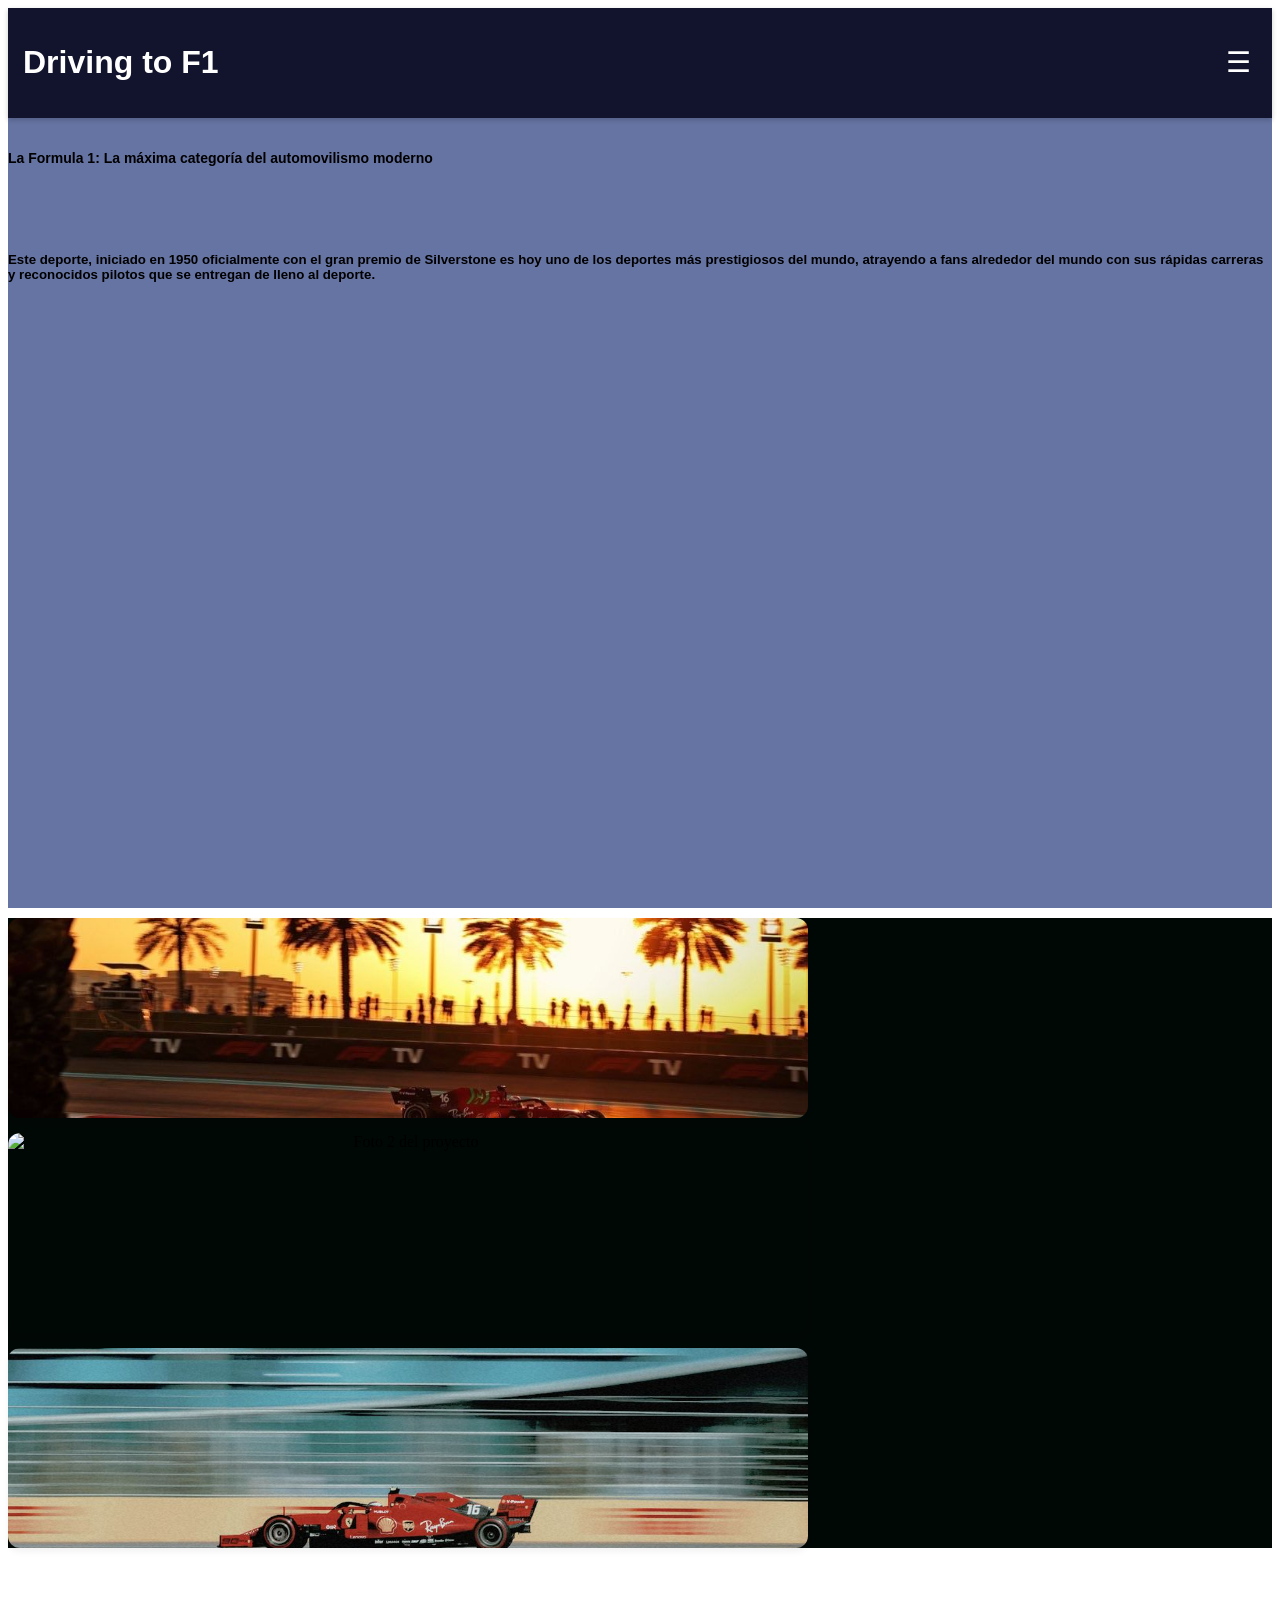
==== index.html @ 6e8f4830 "Update index.html" ====
<!DOCTYPE html>
<html lang="es">
<head>
    <meta charset="UTF-8">
    <meta name="viewport" content="width=device-width, initial-scale=1.0">
    <title>DtF1</title>
    <link rel="stylesheet" href="style.css">
    <link rel="manifest" href="manifest.json">
    <link rel="icon" type="image/jpeg" href="imagenes2/bl.jpg">
</head>
<body>

<div class="contenedor-app">
   <header class="mi-header">
  <div class="barra-superior">
    <h1>Driving to F1</h1>
    <!-- El botón del menú hamburguesa -->
    <button id="boton-menu" class="btn-menu">☰</button>
  </div>
  
  <!-- Los enlaces de navegación que inicialmente estarán ocultos -->
  <nav id="navegacion" class="menu-oculto">
    <a href="acción.html">✨ Interactivo</a>
    <a href="galeria_circuitos_f1_2026.html">🖼️ Los circuitos</a>
    <a href="parrilla_f1_2026.html">🌠​ Un poco más de la parrilla</a>
 </header>
 </nav>
      <p><h3><b>La Formula 1: La máxima categoría del automovilismo moderno</b></h3></p>
       <p><h5>Este deporte, iniciado en 1950 oficialmente con el gran premio de Silverstone es hoy uno de los deportes más prestigiosos del mundo, atrayendo a fans alrededor del mundo con sus rápidas carreras y reconocidos pilotos que se entregan de lleno al deporte.</h5></p>
</div>
<section class="seccion-media">
  <!-- Imagen Local -->
 <center>
     <div class="galeria-vertical">
    <img src="HEADER.jpg" alt="Foto 1 del proyecto" class="img-proyecto">
    <img src="HEADER2.png" alt="Foto 2 del proyecto" class="img-proyecto">
    <img src="HEADER3.jpg" alt="Foto 3 del proyecto" class="img-proyecto">
  </div>
 </center>

  
  <!-- Video de YouTube (Opcional) -->
     <center>
    <div class="video-contenedor">
 <iframe width="560" height="315" src="https://www.youtube.com/embed/nAX_7owrHkM?si=KauXk3KgBUK1tZrT" title="YouTube video player" frameborder="0" allow="accelerometer; autoplay; clipboard-write; encrypted-media; gyroscope; picture-in-picture; web-share" referrerpolicy="strict-origin-when-cross-origin" allowfullscreen></iframe>
   </center>
    </div>
</section>
<script src="script.js"></script>
</body>
</html>
---- style.css ----
/* Configuración de la pantalla del celular */
.contenedor-app {
    background-color: #6674A3;
    height: 100vh;
    font-family: 'Segoe UI', sans-serif;
    display: flex;
    flex-direction: column;
}

.mi-header {
    background-color: #12142D; /* Verde institucional */
    color: white;
    text-align: center;
    padding: 15px;
    box-shadow: 0 2px 5px rgba(0,0,0,0.2);
}

.contenido {
    padding: 20px;
    text-align: center;
    color: #12142D;
}

/* Sistema de rejilla para las tarjetas */
.grid-servicios {
    display: grid;
    grid-template-columns: 1fr 1fr; /* Dos columnas iguales */
    gap: 15px;
    margin-top: 20px;
    color:#12142D;
}

/* Diseño de cada tarjeta individual */
.card {
    background: white;
    padding: 20px;
    border-radius: 15px;
    box-shadow: 0 4px 6px rgba(0,0,0,0.1);
    cursor: pointer;
    transition: transform 0.2s, background 0.2s;
    color:#12142D;
}

/* Efecto al tocar la tarjeta (para que se sienta real) */
.card:active {
    transform: scale(0.8);
    background-color: #e8f5e9;
    filter: brightness(0.8);
}
.card:hover .icon {
  transform: scale(1.2) rotate(15deg); /* Se agranda un 20% y gira 15 grados */
  color: #4caf50;
}

.icon {
    font-size: 40px;
    display: block;
    margin-bottom: 10px;
}

h3 {
    font-size: 14px;
    color: #000000;
    margin: 0;
}
/* Caja que organiza las fotos una debajo de la otra */
.galeria-vertical {
  display: flex;
  flex-direction: column;
  gap: 15px; /* Separa las fotos de forma elegante */
  margin-top: 10px;
  background-color: #000806;
  animation: aparecerSuave 0.8s ease-out;
}

/* Controla que todas las fotos queden del mismo tamaño y estilizadas */
.img-proyecto {
  width: 800px;
  height: 200px; /* Altura fija para que jueguen a ser fotógrafos */
  object-fit: cover; /* Recorta la imagen mágicamente para que no se estire feo */
  border-radius: 12px;
  box-shadow: 0 4px 6px rgba(0,0,0,0.05);
}

.video-contenedor {
  position: relative;
  padding-bottom: 56.25%; 
  height: 0;
  margin-top: 20px;
}

.video-contenedor iframe {
  position: absolute; top: 0; left: 0; width: 100%; height: 100%;
  border-radius: 12px;
}
/* Alinea el título y el botón en la misma línea */
.barra-superior {
  display: flex;
  justify-content: space-between;
  align-items: center;
}

/* Estilo del botón hamburguesa */
.btn-menu {
  background: none;
  border: none;
  color: white;
  font-size: 28px;
  cursor: pointer;
}

/* Estructura del menú de enlaces */
#navegacion {
  display: flex;
  flex-direction: column;
  background-color: #312f5c; /* Un verde más oscuro para el menú */
  transition: all 0.3s ease; /* Hace que la aparición sea suave */
}

/* CLASE MÁGICA: Oculta el menú por defecto */
.menu-oculto {
  display: none !important;
}

/* Estilo de cada enlace dentro del menú */
#navegacion a {
  color: white;
  padding: 15px;
  text-decoration: none;
  border-top: 1px solid #4f4d7a;
  font-size: 16px;
  transition: 0.3s; /* Para el efecto suave del hover */
}

/* 🔥 EFECTO HOVER: Animación al pasar el mouse o tocar */
#navegacion a:hover {
  background-color: #8e8cbf; 
  padding-left: 35px; /* Efecto dinámico: el texto se mueve a la derecha */
}

/* Estilos para que las cajas de texto parezcan de una app profesional */
form {
  display: flex;
  flex-direction: column;
  text-align: left;
  gap: 10px;
}

label {
  font-weight: bold;
  color: #2e7d32;
  margin-top: 10px;
}

input, textarea {
  width: 100%;
  padding: 12px;
  border: 2px solid #ccc;
  border-radius: 8px;
  font-size: 16px;
  font-family: sans-serif;
  box-sizing: border-box; /* Evita que se salgan de la pantalla */
}

/* Cambia el color del borde cuando el estudiante hace clic para escribir */
input:focus, textarea:focus {
  border-color: #4caf50;
  outline: none;
}

textarea {
  height: 100px;
  resize: none; /* Bloquea el tamaño para que no deforme la app */
}

/* 🎭 CREACIÓN DE UNA ANIMACIÓN PERSONALIZADA */
@keyframes aparecerSuave {
  from {
    opacity: 0; /* Empieza invisible */
    transform: translateY(20px); /* Empieza 20 píxeles más abajo */
  }
  to {
    opacity: 1; /* Termina totalmente visible */
    transform: translateY(0); /* Termina en su posición original */
  }
}
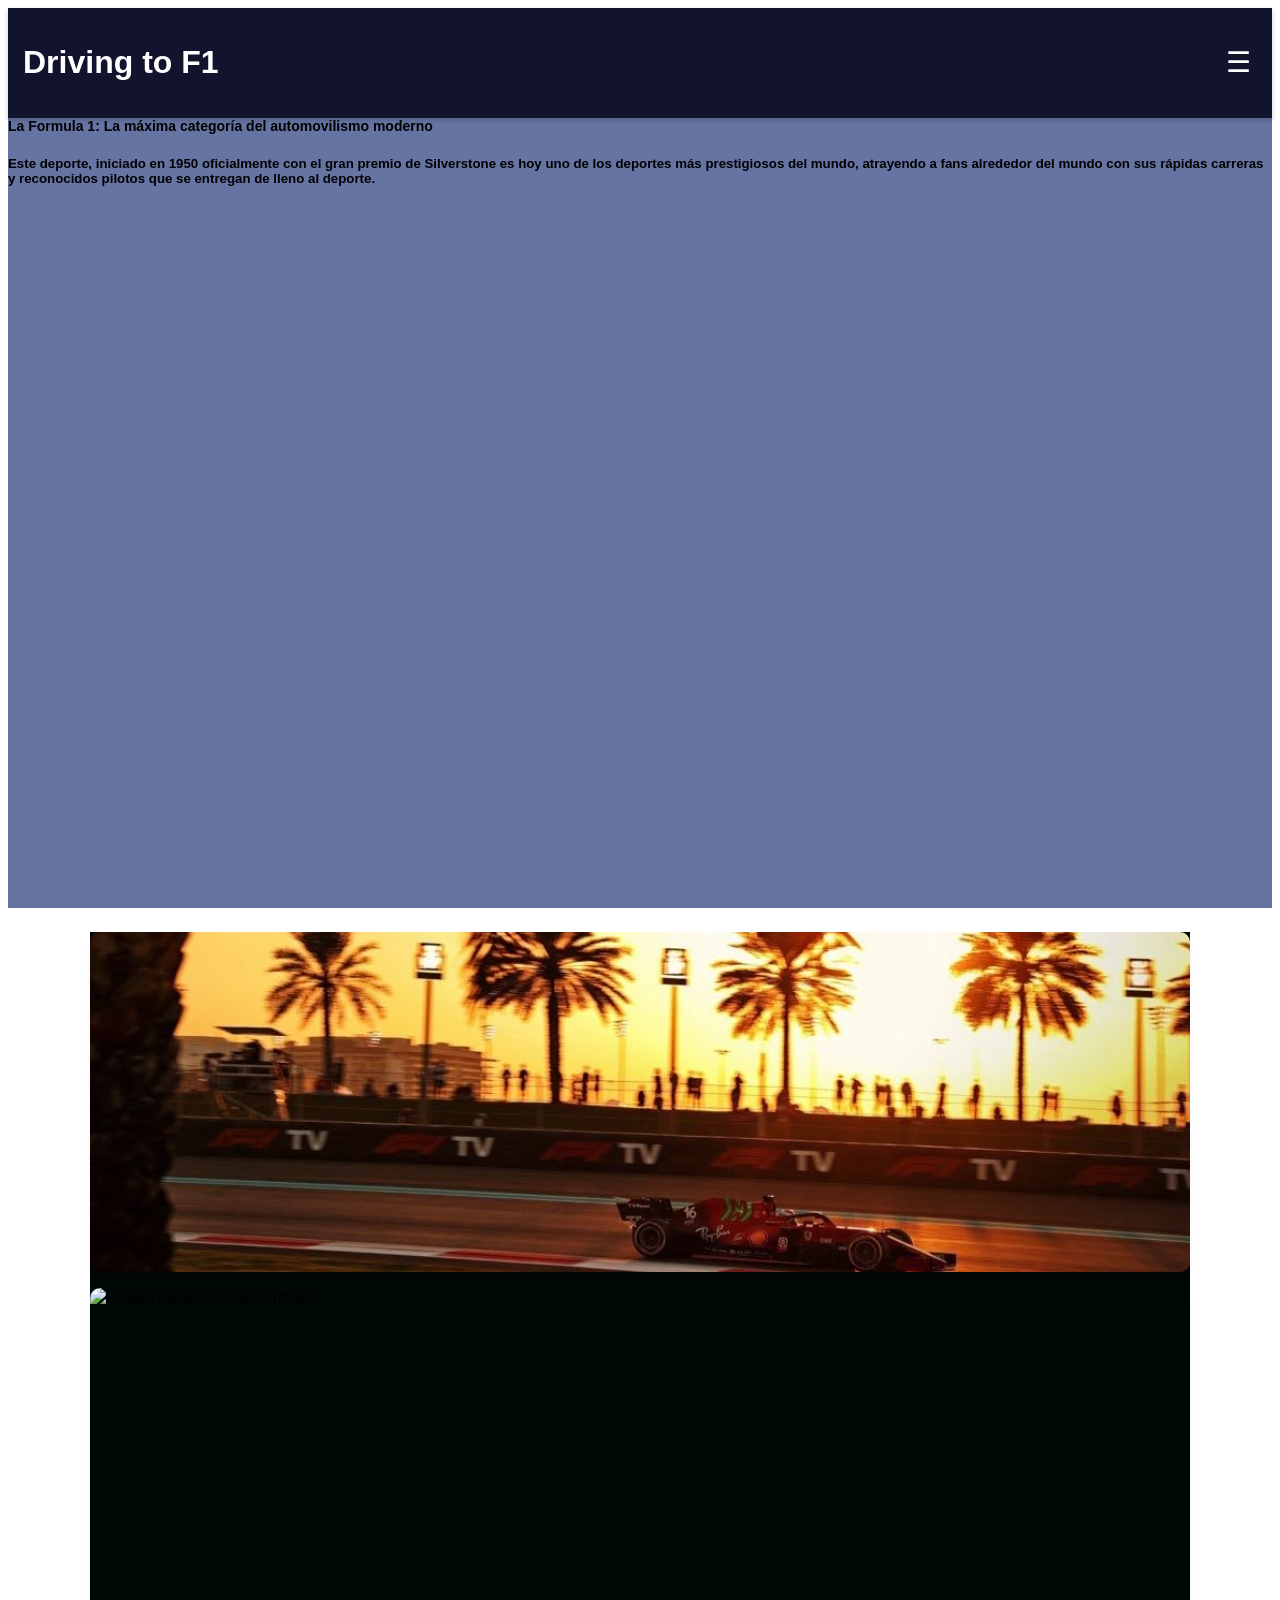
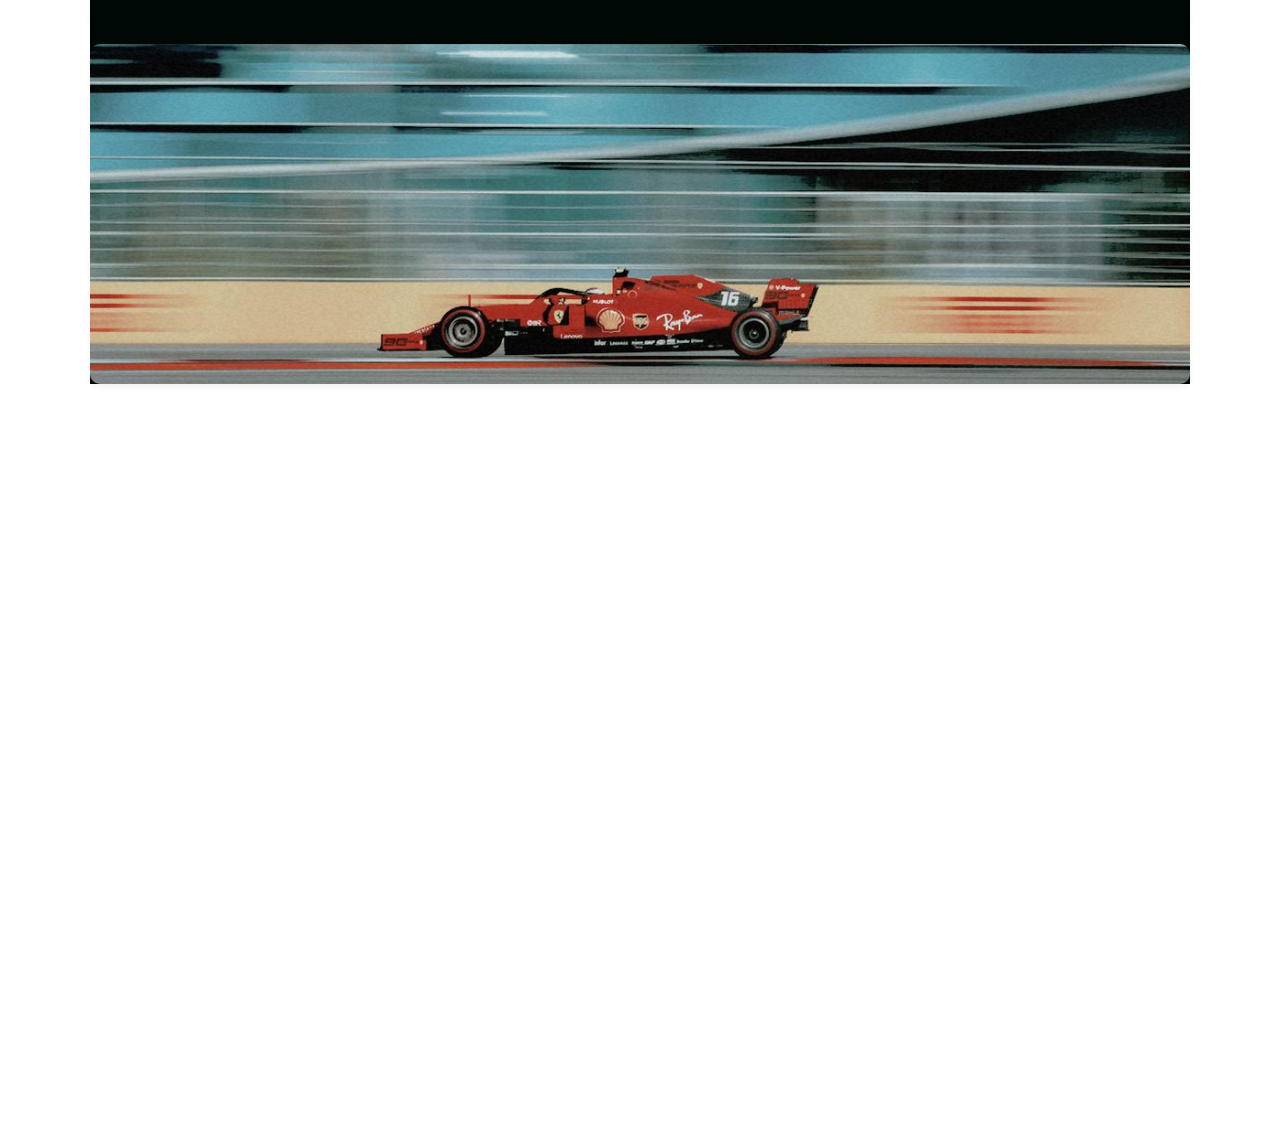
==== commit cc53e7fe: "Add files via upload" ====
--- a/index.html
+++ b/index.html
@@ -1,51 +1,103 @@
-<!DOCTYPE html>
-<html lang="es">
-<head>
-    <meta charset="UTF-8">
-    <meta name="viewport" content="width=device-width, initial-scale=1.0">
-    <title>DtF1</title>
-    <link rel="stylesheet" href="style.css">
-    <link rel="manifest" href="manifest.json">
-    <link rel="icon" type="image/jpeg" href="imagenes2/bl.jpg">
-</head>
-<body>
-
-<div class="contenedor-app">
-   <header class="mi-header">
-  <div class="barra-superior">
-    <h1>Driving to F1</h1>
-    <!-- El botón del menú hamburguesa -->
-    <button id="boton-menu" class="btn-menu">☰</button>
-  </div>
-  
-  <!-- Los enlaces de navegación que inicialmente estarán ocultos -->
-  <nav id="navegacion" class="menu-oculto">
-    <a href="acción.html">✨ Interactivo</a>
-    <a href="galeria_circuitos_f1_2026.html">🖼️ Los circuitos</a>
-    <a href="parrilla_f1_2026.html">🌠​ Un poco más de la parrilla</a>
- </header>
- </nav>
-      <p><h3><b>La Formula 1: La máxima categoría del automovilismo moderno</b></h3></p>
-       <p><h5>Este deporte, iniciado en 1950 oficialmente con el gran premio de Silverstone es hoy uno de los deportes más prestigiosos del mundo, atrayendo a fans alrededor del mundo con sus rápidas carreras y reconocidos pilotos que se entregan de lleno al deporte.</h5></p>
-</div>
-<section class="seccion-media">
-  <!-- Imagen Local -->
- <center>
-     <div class="galeria-vertical">
-    <img src="HEADER.jpg" alt="Foto 1 del proyecto" class="img-proyecto">
-    <img src="HEADER2.png" alt="Foto 2 del proyecto" class="img-proyecto">
-    <img src="HEADER3.jpg" alt="Foto 3 del proyecto" class="img-proyecto">
-  </div>
- </center>
-
-  
-  <!-- Video de YouTube (Opcional) -->
-     <center>
-    <div class="video-contenedor">
- <iframe width="560" height="315" src="https://www.youtube.com/embed/nAX_7owrHkM?si=KauXk3KgBUK1tZrT" title="YouTube video player" frameborder="0" allow="accelerometer; autoplay; clipboard-write; encrypted-media; gyroscope; picture-in-picture; web-share" referrerpolicy="strict-origin-when-cross-origin" allowfullscreen></iframe>
-   </center>
-    </div>
-</section>
-<script src="script.js"></script>
-</body>
-</html>
+<!DOCTYPE html>
+<html lang="es">
+<head>
+    <meta charset="UTF-8">
+    <meta name="viewport" content="width=device-width, initial-scale=1.0">
+    <title>DtF1</title>
+    <link rel="stylesheet" href="style.css">
+    <link rel="manifest" href="manifest.json">
+    <link rel="icon" type="image/jpeg" href="imagenes2/bl.jpg">
+    <style>
+        /* Imágenes panorámicas tipo banner, adaptables a móvil y escritorio */
+        .galeria-vertical {
+            display: flex;
+            flex-direction: column;
+            align-items: center;
+            gap: 1rem;
+            width: min(100% - 2rem, 1100px);
+            margin: 1.5rem auto;
+        }
+
+        .img-proyecto {
+            display: block;
+            width: 100%;
+            height: clamp(150px, 28vw, 340px);
+            object-fit: cover;
+            object-position: center;
+            border-radius: 10px;
+        }
+
+        /* Video más compacto y adaptable */
+        .video-contenedor {
+            width: min(100% - 2rem, 720px);
+            aspect-ratio: 16 / 9;
+            margin: 1.5rem auto;
+        }
+
+        .video-contenedor iframe {
+            display: block;
+            width: 100%;
+            height: 100%;
+            border: 0;
+            border-radius: 10px;
+        }
+
+        @media (max-width: 600px) {
+            .galeria-vertical {
+                width: calc(100% - 1.25rem);
+                gap: 0.75rem;
+            }
+
+            .img-proyecto {
+                height: 180px;
+                border-radius: 7px;
+            }
+
+            .video-contenedor {
+                width: calc(100% - 1.25rem);
+                max-width: 480px;
+            }
+        }
+    </style>
+</head>
+<body>
+<div class="contenedor-app">
+    <header class="mi-header">
+        <div class="barra-superior">
+            <h1>Driving to F1</h1>
+            <button id="boton-menu" class="btn-menu" aria-label="Abrir menú">☰</button>
+        </div>
+        <nav id="navegacion" class="menu-oculto">
+            <a href="acción.html">✨ Interactivo</a>
+            <a href="galeria_circuitos_f1_2026.html">🖼️ Los circuitos</a>
+            <a href="parrilla_f1_2026.html">🌠 Un poco más de la parrilla</a>
+        </nav>
+    </header>
+
+    <div class="intro">
+        <h3><b>La Formula 1: La máxima categoría del automovilismo moderno</b></h3>
+        <h5>Este deporte, iniciado en 1950 oficialmente con el gran premio de Silverstone es hoy uno de los deportes más prestigiosos del mundo, atrayendo a fans alrededor del mundo con sus rápidas carreras y reconocidos pilotos que se entregan de lleno al deporte.</h5>
+    </div>
+</div>
+
+<section class="seccion-media">
+    <div class="galeria-vertical">
+        <img src="HEADER.jpg" alt="Imagen panorámica de Fórmula 1" class="img-proyecto">
+        <img src="HEADER2.png" alt="Imagen panorámica de Fórmula 1" class="img-proyecto">
+        <img src="HEADER3.jpg" alt="Imagen panorámica de Fórmula 1" class="img-proyecto">
+    </div>
+
+    <div class="video-contenedor">
+        <iframe
+            src="https://www.youtube.com/embed/nAX_7owrHkM?si=KauXk3KgBUK1tZrT"
+            title="Video de Fórmula 1"
+            loading="lazy"
+            allow="accelerometer; autoplay; clipboard-write; encrypted-media; gyroscope; picture-in-picture; web-share"
+            referrerpolicy="strict-origin-when-cross-origin"
+            allowfullscreen>
+        </iframe>
+    </div>
+</section>
+<script src="script.js"></script>
+</body>
+</html>
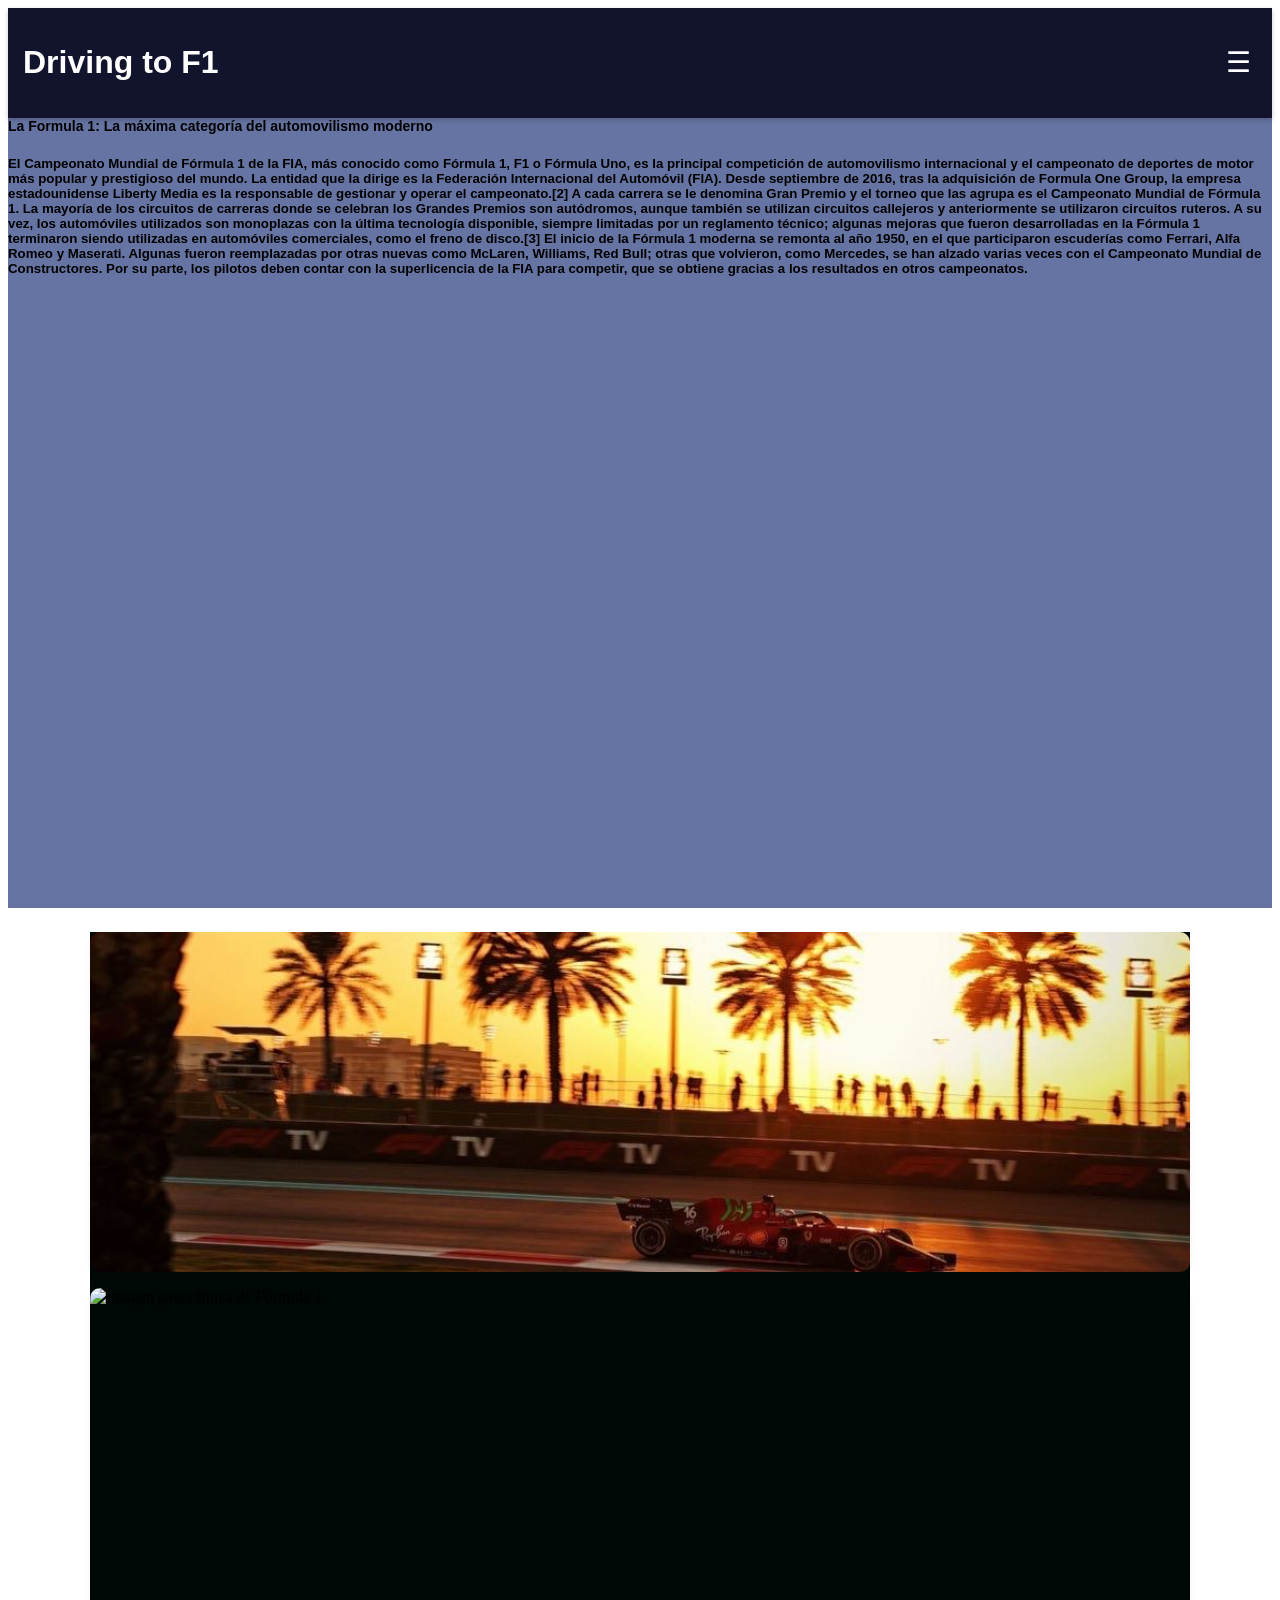
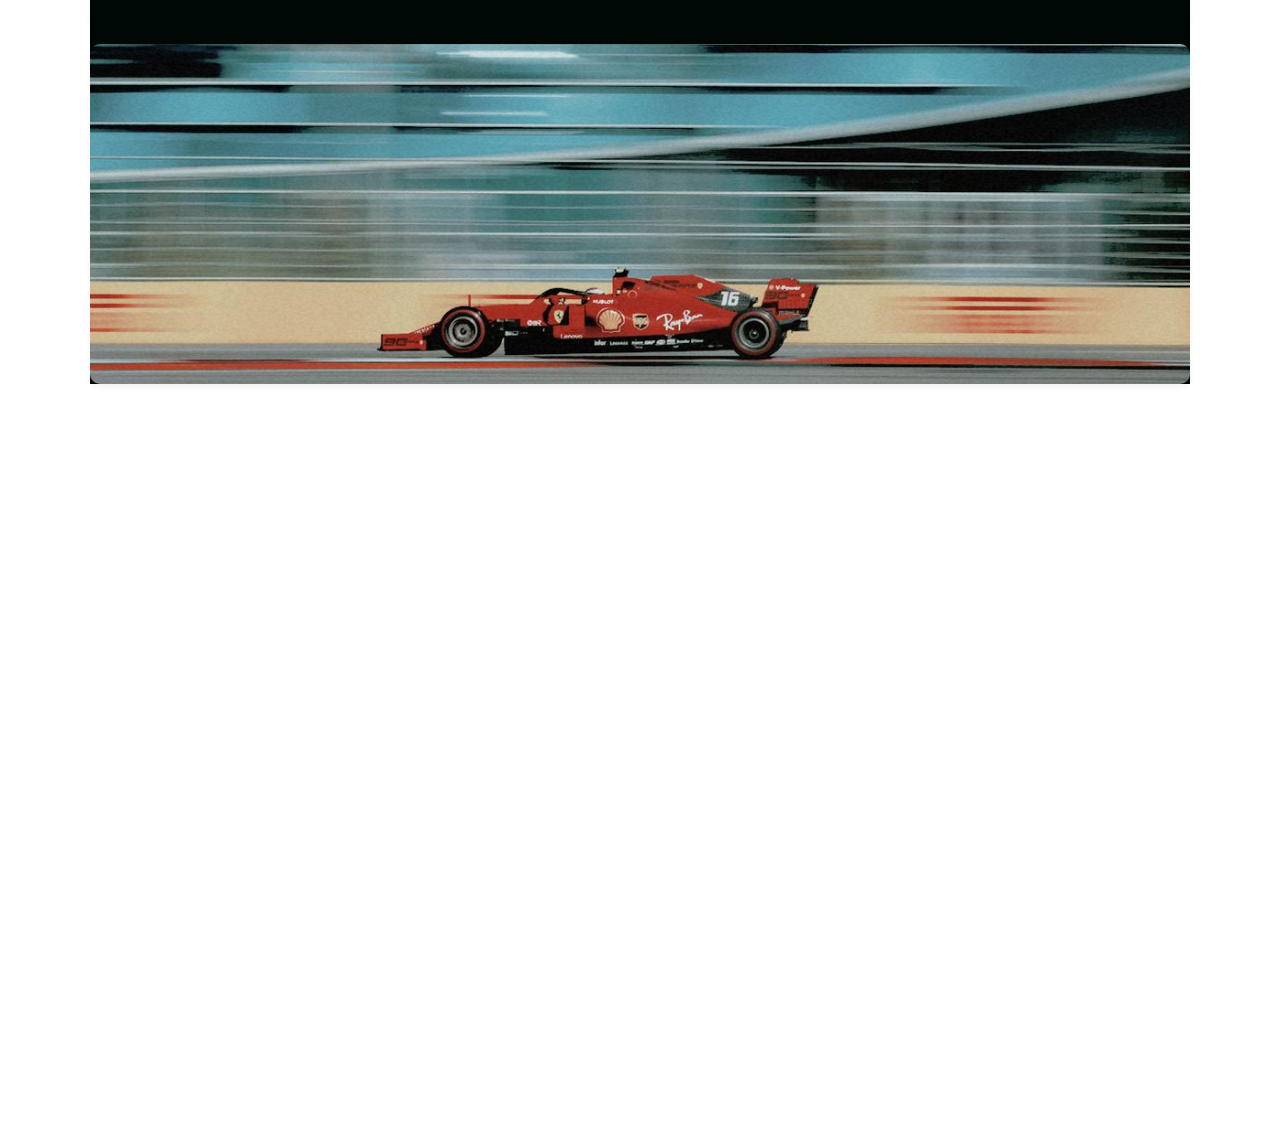
==== commit 66dee103: "Update index.html" ====
--- a/index.html
+++ b/index.html
@@ -76,7 +76,11 @@
 
     <div class="intro">
         <h3><b>La Formula 1: La máxima categoría del automovilismo moderno</b></h3>
-        <h5>Este deporte, iniciado en 1950 oficialmente con el gran premio de Silverstone es hoy uno de los deportes más prestigiosos del mundo, atrayendo a fans alrededor del mundo con sus rápidas carreras y reconocidos pilotos que se entregan de lleno al deporte.</h5>
+        <h5>El Campeonato Mundial de Fórmula 1 de la FIA, más conocido como Fórmula 1, F1 o Fórmula Uno, es la principal competición de automovilismo internacional y el campeonato de deportes de motor más popular y prestigioso del mundo. La entidad que la dirige es la Federación Internacional del Automóvil (FIA). Desde septiembre de 2016, tras la adquisición de Formula One Group, la empresa estadounidense Liberty Media es la responsable de gestionar y operar el campeonato.[2]
+
+A cada carrera se le denomina Gran Premio y el torneo que las agrupa es el Campeonato Mundial de Fórmula 1. La mayoría de los circuitos de carreras donde se celebran los Grandes Premios son autódromos, aunque también se utilizan circuitos callejeros y anteriormente se utilizaron circuitos ruteros. A su vez, los automóviles utilizados son monoplazas con la última tecnología disponible, siempre limitadas por un reglamento técnico; algunas mejoras que fueron desarrolladas en la Fórmula 1 terminaron siendo utilizadas en automóviles comerciales, como el freno de disco.[3]
+
+El inicio de la Fórmula 1 moderna se remonta al año 1950, en el que participaron escuderías como Ferrari, Alfa Romeo y Maserati. Algunas fueron reemplazadas por otras nuevas como McLaren, Williams, Red Bull; otras que volvieron, como Mercedes, se han alzado varias veces con el Campeonato Mundial de Constructores. Por su parte, los pilotos deben contar con la superlicencia de la FIA para competir, que se obtiene gracias a los resultados en otros campeonatos.</h5>
     </div>
 </div>
 
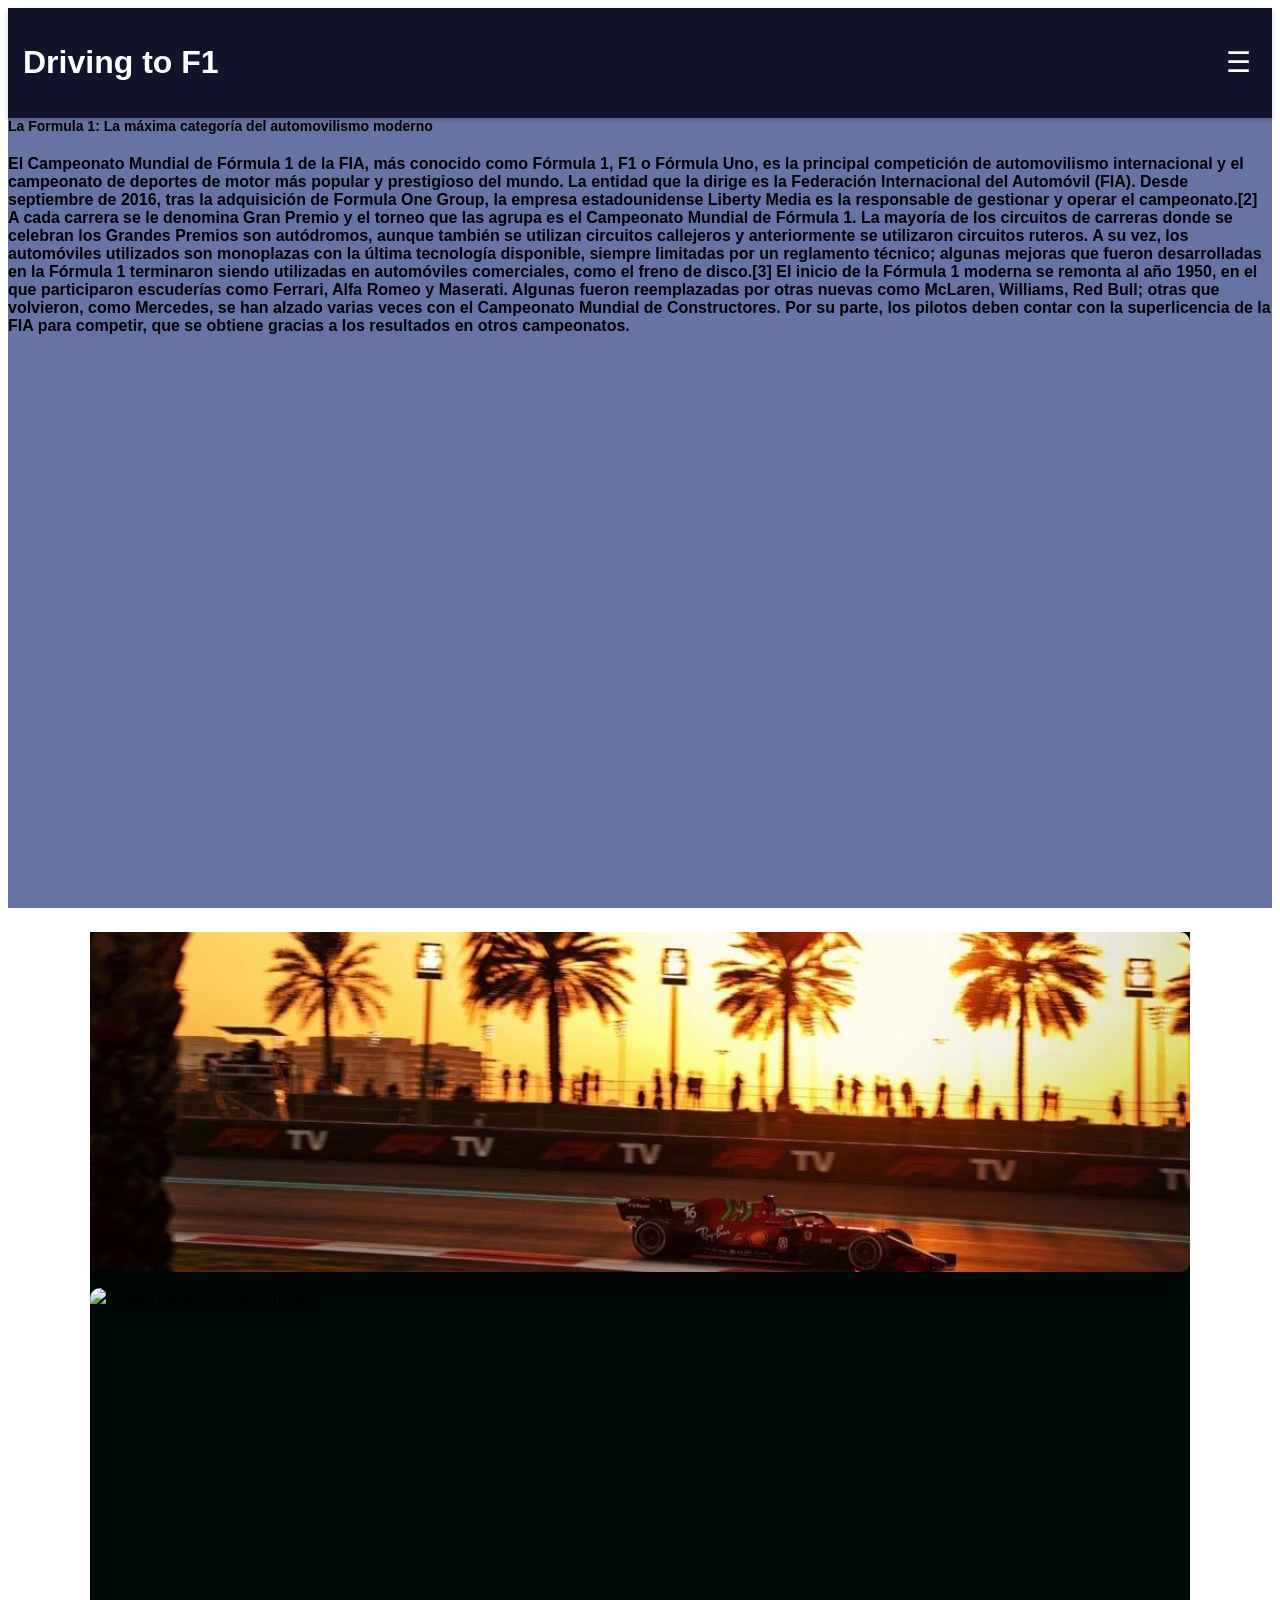
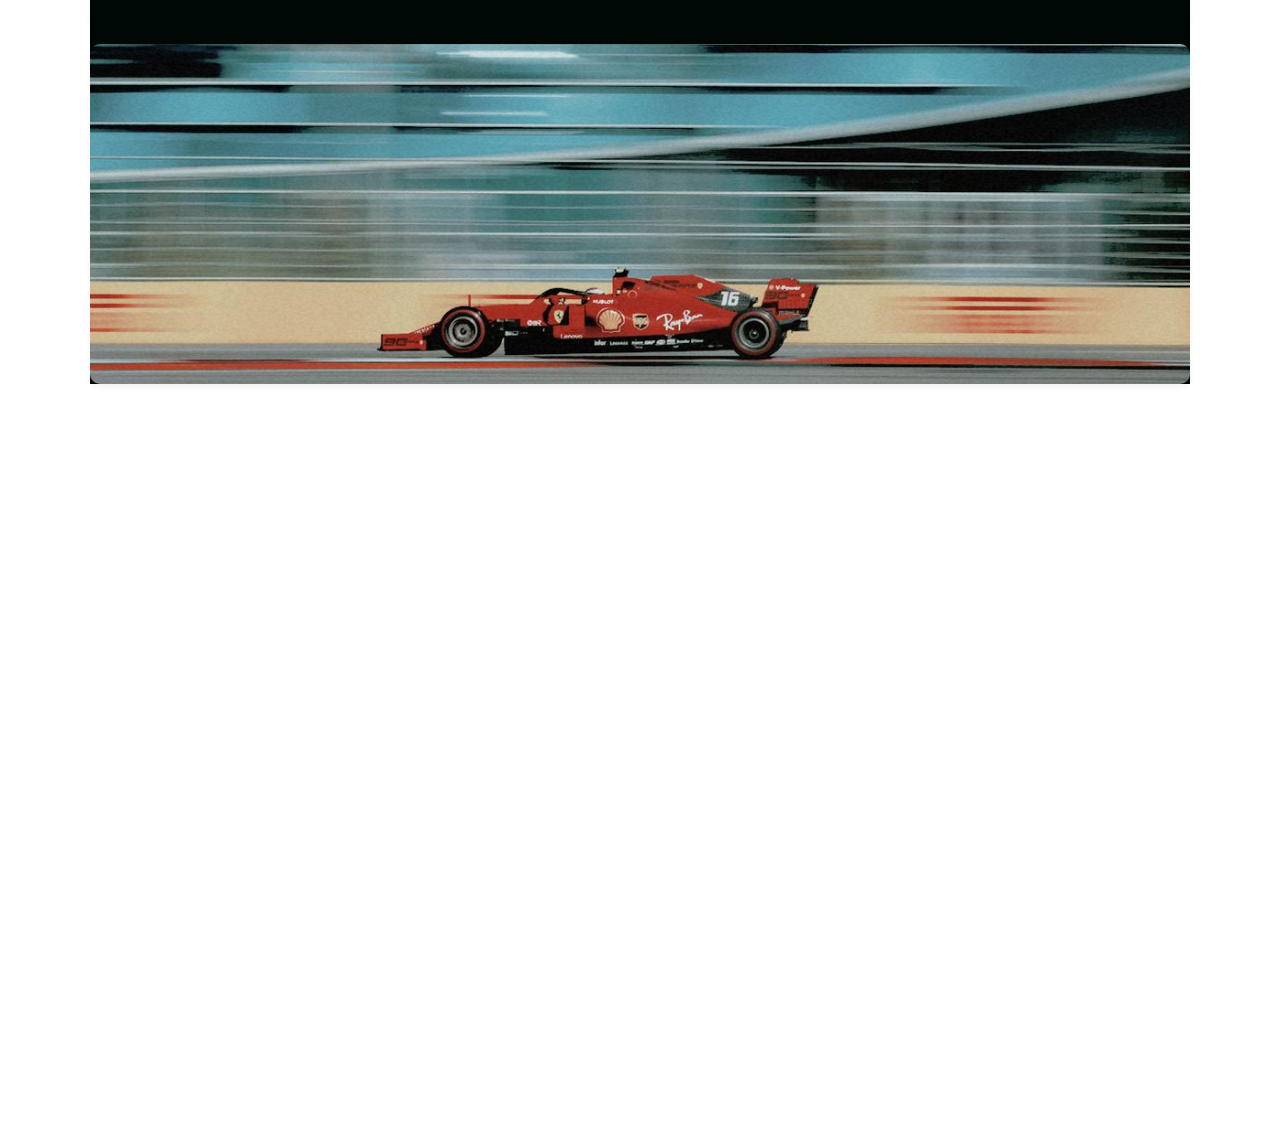
==== commit 52620721: "Update index.html" ====
--- a/index.html
+++ b/index.html
@@ -68,7 +68,7 @@
             <button id="boton-menu" class="btn-menu" aria-label="Abrir menú">☰</button>
         </div>
         <nav id="navegacion" class="menu-oculto">
-            <a href="acción.html">✨ Interactivo</a>
+            <a href="driving_to_f1_interactiva_actualizada.html">✨ Interactivo</a>
             <a href="galeria_circuitos_f1_2026.html">🖼️ Los circuitos</a>
             <a href="parrilla_f1_2026.html">🌠 Un poco más de la parrilla</a>
         </nav>
@@ -76,11 +76,11 @@
 
     <div class="intro">
         <h3><b>La Formula 1: La máxima categoría del automovilismo moderno</b></h3>
-        <h5>El Campeonato Mundial de Fórmula 1 de la FIA, más conocido como Fórmula 1, F1 o Fórmula Uno, es la principal competición de automovilismo internacional y el campeonato de deportes de motor más popular y prestigioso del mundo. La entidad que la dirige es la Federación Internacional del Automóvil (FIA). Desde septiembre de 2016, tras la adquisición de Formula One Group, la empresa estadounidense Liberty Media es la responsable de gestionar y operar el campeonato.[2]
+        <h4>El Campeonato Mundial de Fórmula 1 de la FIA, más conocido como Fórmula 1, F1 o Fórmula Uno, es la principal competición de automovilismo internacional y el campeonato de deportes de motor más popular y prestigioso del mundo. La entidad que la dirige es la Federación Internacional del Automóvil (FIA). Desde septiembre de 2016, tras la adquisición de Formula One Group, la empresa estadounidense Liberty Media es la responsable de gestionar y operar el campeonato.[2]
 
 A cada carrera se le denomina Gran Premio y el torneo que las agrupa es el Campeonato Mundial de Fórmula 1. La mayoría de los circuitos de carreras donde se celebran los Grandes Premios son autódromos, aunque también se utilizan circuitos callejeros y anteriormente se utilizaron circuitos ruteros. A su vez, los automóviles utilizados son monoplazas con la última tecnología disponible, siempre limitadas por un reglamento técnico; algunas mejoras que fueron desarrolladas en la Fórmula 1 terminaron siendo utilizadas en automóviles comerciales, como el freno de disco.[3]
 
-El inicio de la Fórmula 1 moderna se remonta al año 1950, en el que participaron escuderías como Ferrari, Alfa Romeo y Maserati. Algunas fueron reemplazadas por otras nuevas como McLaren, Williams, Red Bull; otras que volvieron, como Mercedes, se han alzado varias veces con el Campeonato Mundial de Constructores. Por su parte, los pilotos deben contar con la superlicencia de la FIA para competir, que se obtiene gracias a los resultados en otros campeonatos.</h5>
+El inicio de la Fórmula 1 moderna se remonta al año 1950, en el que participaron escuderías como Ferrari, Alfa Romeo y Maserati. Algunas fueron reemplazadas por otras nuevas como McLaren, Williams, Red Bull; otras que volvieron, como Mercedes, se han alzado varias veces con el Campeonato Mundial de Constructores. Por su parte, los pilotos deben contar con la superlicencia de la FIA para competir, que se obtiene gracias a los resultados en otros campeonatos.</h4>
     </div>
 </div>
 
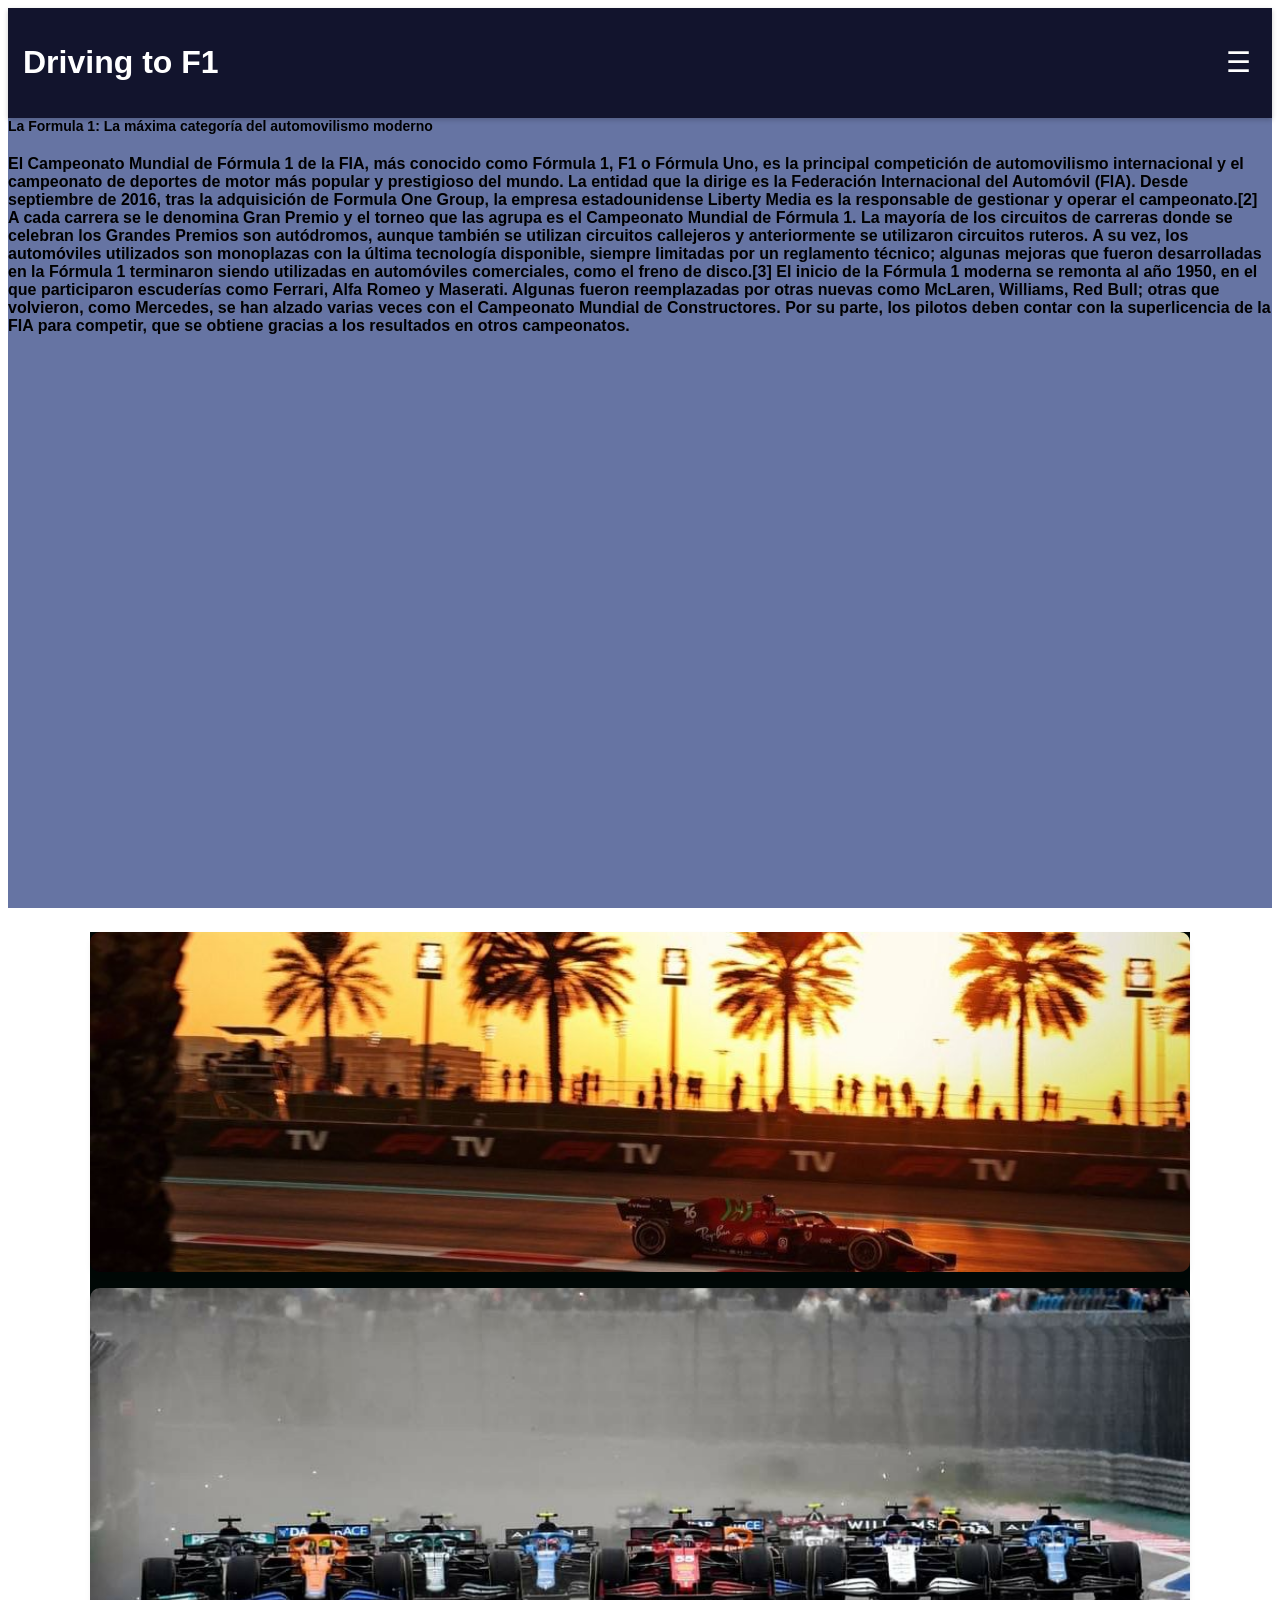
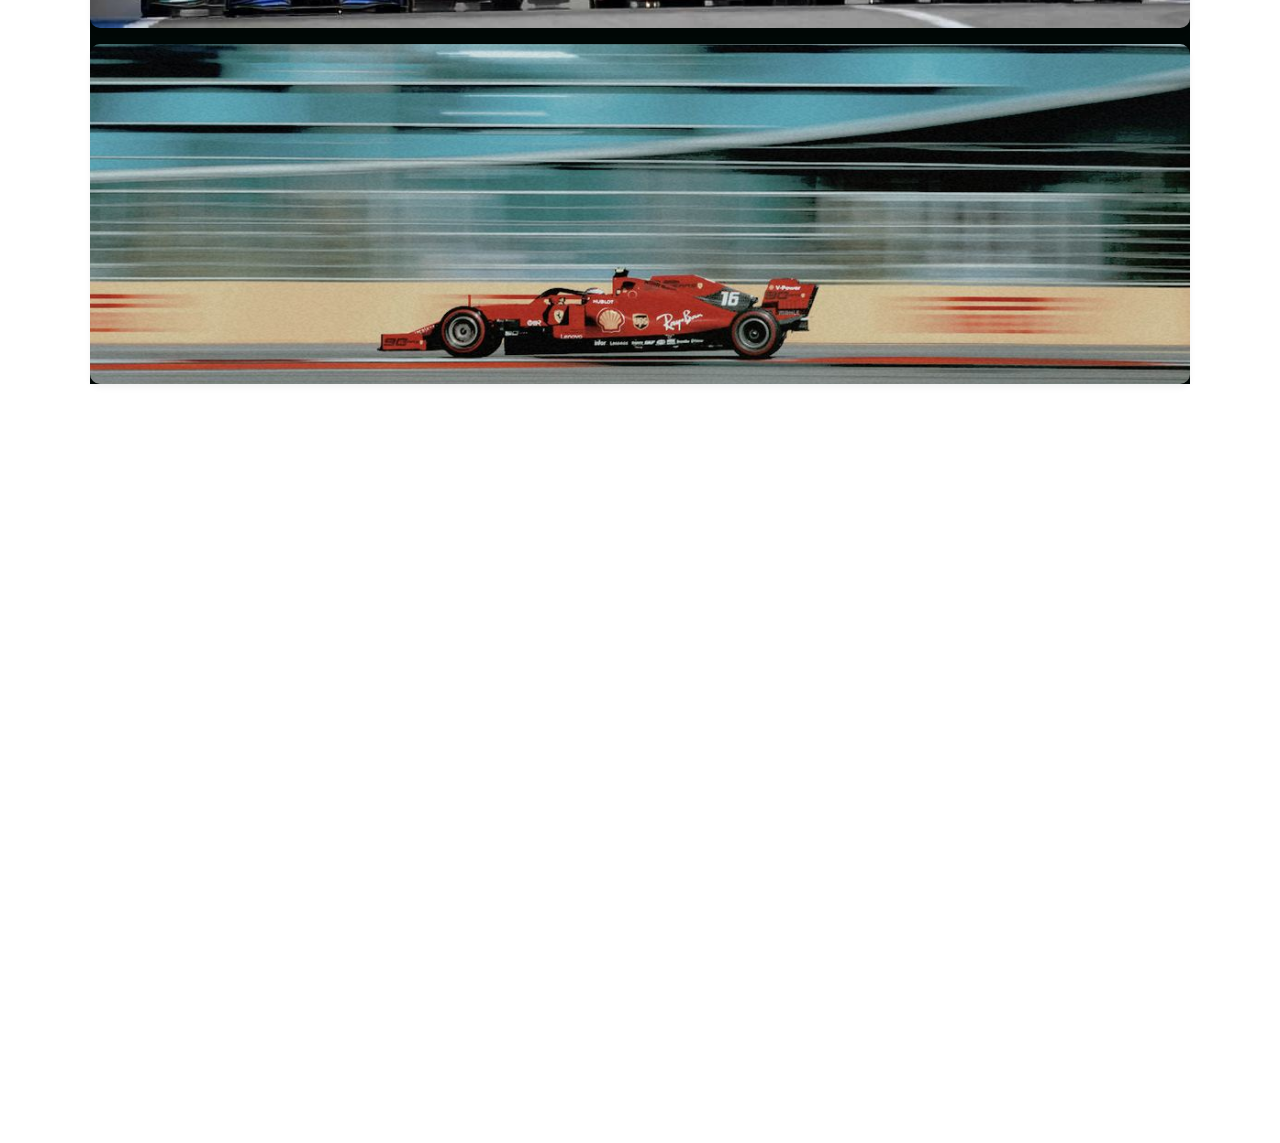
==== commit 499042e2: "Update index.html" ====
--- a/index.html
+++ b/index.html
@@ -87,7 +87,7 @@
 <section class="seccion-media">
     <div class="galeria-vertical">
         <img src="HEADER.jpg" alt="Imagen panorámica de Fórmula 1" class="img-proyecto">
-        <img src="HEADER2.png" alt="Imagen panorámica de Fórmula 1" class="img-proyecto">
+        <img src="HEADER2.jpg" alt="Imagen panorámica de Fórmula 1" class="img-proyecto">
         <img src="HEADER3.jpg" alt="Imagen panorámica de Fórmula 1" class="img-proyecto">
     </div>
 
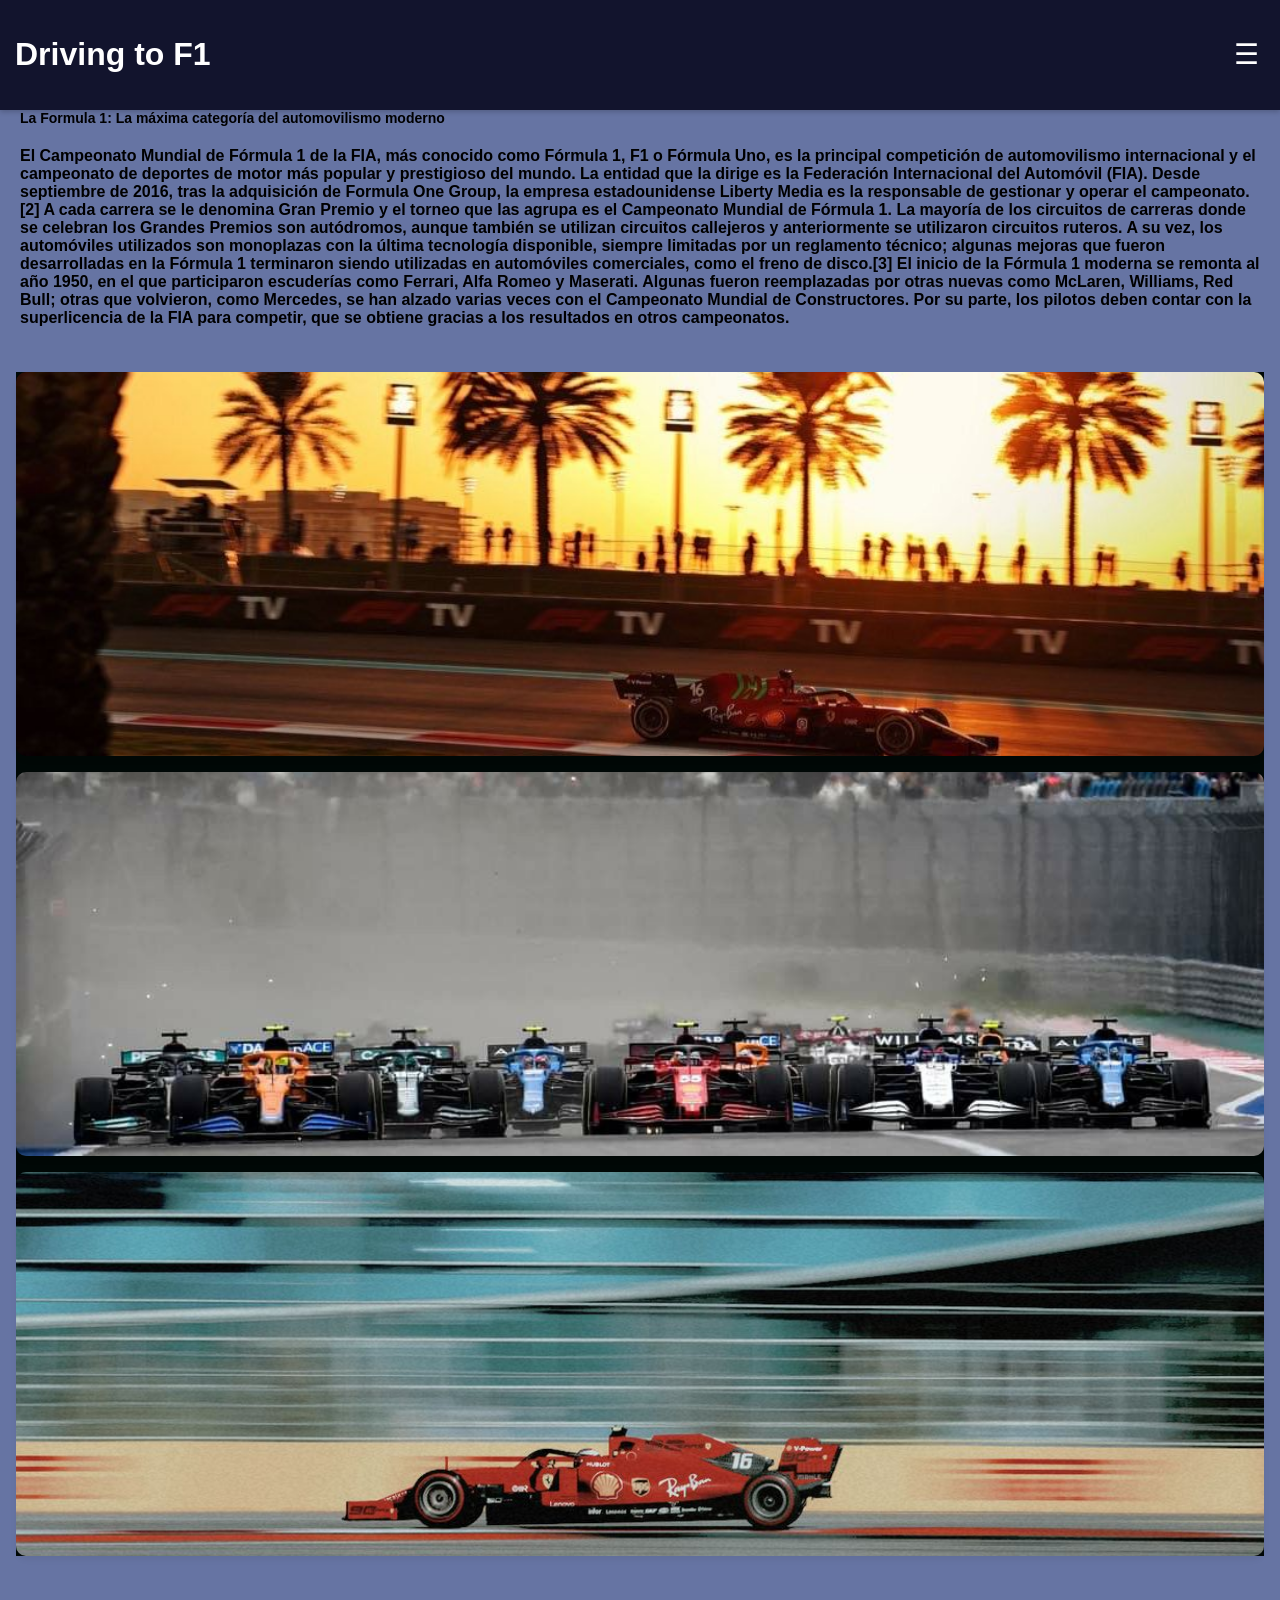
==== commit a53ff939: "Add files via upload" ====
--- a/index.html
+++ b/index.html
@@ -7,58 +7,6 @@
     <link rel="stylesheet" href="style.css">
     <link rel="manifest" href="manifest.json">
     <link rel="icon" type="image/jpeg" href="imagenes2/bl.jpg">
-    <style>
-        /* Imágenes panorámicas tipo banner, adaptables a móvil y escritorio */
-        .galeria-vertical {
-            display: flex;
-            flex-direction: column;
-            align-items: center;
-            gap: 1rem;
-            width: min(100% - 2rem, 1100px);
-            margin: 1.5rem auto;
-        }
-
-        .img-proyecto {
-            display: block;
-            width: 100%;
-            height: clamp(150px, 28vw, 340px);
-            object-fit: cover;
-            object-position: center;
-            border-radius: 10px;
-        }
-
-        /* Video más compacto y adaptable */
-        .video-contenedor {
-            width: min(100% - 2rem, 720px);
-            aspect-ratio: 16 / 9;
-            margin: 1.5rem auto;
-        }
-
-        .video-contenedor iframe {
-            display: block;
-            width: 100%;
-            height: 100%;
-            border: 0;
-            border-radius: 10px;
-        }
-
-        @media (max-width: 600px) {
-            .galeria-vertical {
-                width: calc(100% - 1.25rem);
-                gap: 0.75rem;
-            }
-
-            .img-proyecto {
-                height: 180px;
-                border-radius: 7px;
-            }
-
-            .video-contenedor {
-                width: calc(100% - 1.25rem);
-                max-width: 480px;
-            }
-        }
-    </style>
 </head>
 <body>
 <div class="contenedor-app">
--- a/style.css
+++ b/style.css
@@ -1,186 +1,220 @@
-/* Configuración de la pantalla del celular */
-.contenedor-app {
-    background-color: #6674A3;
-    height: 100vh;
-    font-family: 'Segoe UI', sans-serif;
-    display: flex;
-    flex-direction: column;
-}
-
-.mi-header {
-    background-color: #12142D; /* Verde institucional */
-    color: white;
-    text-align: center;
-    padding: 15px;
-    box-shadow: 0 2px 5px rgba(0,0,0,0.2);
-}
-
-.contenido {
-    padding: 20px;
-    text-align: center;
-    color: #12142D;
-}
-
-/* Sistema de rejilla para las tarjetas */
-.grid-servicios {
-    display: grid;
-    grid-template-columns: 1fr 1fr; /* Dos columnas iguales */
-    gap: 15px;
-    margin-top: 20px;
-    color:#12142D;
-}
-
-/* Diseño de cada tarjeta individual */
-.card {
-    background: white;
-    padding: 20px;
-    border-radius: 15px;
-    box-shadow: 0 4px 6px rgba(0,0,0,0.1);
-    cursor: pointer;
-    transition: transform 0.2s, background 0.2s;
-    color:#12142D;
-}
-
-/* Efecto al tocar la tarjeta (para que se sienta real) */
-.card:active {
-    transform: scale(0.8);
-    background-color: #e8f5e9;
-    filter: brightness(0.8);
-}
-.card:hover .icon {
-  transform: scale(1.2) rotate(15deg); /* Se agranda un 20% y gira 15 grados */
-  color: #4caf50;
-}
-
-.icon {
-    font-size: 40px;
-    display: block;
-    margin-bottom: 10px;
-}
-
-h3 {
-    font-size: 14px;
-    color: #000000;
-    margin: 0;
-}
-/* Caja que organiza las fotos una debajo de la otra */
-.galeria-vertical {
-  display: flex;
-  flex-direction: column;
-  gap: 15px; /* Separa las fotos de forma elegante */
-  margin-top: 10px;
-  background-color: #000806;
-  animation: aparecerSuave 0.8s ease-out;
-}
-
-/* Controla que todas las fotos queden del mismo tamaño y estilizadas */
-.img-proyecto {
-  width: 800px;
-  height: 200px; /* Altura fija para que jueguen a ser fotógrafos */
-  object-fit: cover; /* Recorta la imagen mágicamente para que no se estire feo */
-  border-radius: 12px;
-  box-shadow: 0 4px 6px rgba(0,0,0,0.05);
-}
-
-.video-contenedor {
-  position: relative;
-  padding-bottom: 56.25%; 
-  height: 0;
-  margin-top: 20px;
-}
-
-.video-contenedor iframe {
-  position: absolute; top: 0; left: 0; width: 100%; height: 100%;
-  border-radius: 12px;
-}
-/* Alinea el título y el botón en la misma línea */
-.barra-superior {
-  display: flex;
-  justify-content: space-between;
-  align-items: center;
-}
-
-/* Estilo del botón hamburguesa */
-.btn-menu {
-  background: none;
-  border: none;
-  color: white;
-  font-size: 28px;
-  cursor: pointer;
-}
-
-/* Estructura del menú de enlaces */
-#navegacion {
-  display: flex;
-  flex-direction: column;
-  background-color: #312f5c; /* Un verde más oscuro para el menú */
-  transition: all 0.3s ease; /* Hace que la aparición sea suave */
-}
-
-/* CLASE MÁGICA: Oculta el menú por defecto */
-.menu-oculto {
-  display: none !important;
-}
-
-/* Estilo de cada enlace dentro del menú */
-#navegacion a {
-  color: white;
-  padding: 15px;
-  text-decoration: none;
-  border-top: 1px solid #4f4d7a;
-  font-size: 16px;
-  transition: 0.3s; /* Para el efecto suave del hover */
-}
-
-/* 🔥 EFECTO HOVER: Animación al pasar el mouse o tocar */
-#navegacion a:hover {
-  background-color: #8e8cbf; 
-  padding-left: 35px; /* Efecto dinámico: el texto se mueve a la derecha */
-}
-
-/* Estilos para que las cajas de texto parezcan de una app profesional */
-form {
-  display: flex;
-  flex-direction: column;
-  text-align: left;
-  gap: 10px;
-}
-
-label {
-  font-weight: bold;
-  color: #2e7d32;
-  margin-top: 10px;
-}
-
-input, textarea {
-  width: 100%;
-  padding: 12px;
-  border: 2px solid #ccc;
-  border-radius: 8px;
-  font-size: 16px;
-  font-family: sans-serif;
-  box-sizing: border-box; /* Evita que se salgan de la pantalla */
-}
-
-/* Cambia el color del borde cuando el estudiante hace clic para escribir */
-input:focus, textarea:focus {
-  border-color: #4caf50;
-  outline: none;
-}
-
-textarea {
-  height: 100px;
-  resize: none; /* Bloquea el tamaño para que no deforme la app */
-}
-
-/* 🎭 CREACIÓN DE UNA ANIMACIÓN PERSONALIZADA */
-@keyframes aparecerSuave {
-  from {
-    opacity: 0; /* Empieza invisible */
-    transform: translateY(20px); /* Empieza 20 píxeles más abajo */
-  }
-  to {
-    opacity: 1; /* Termina totalmente visible */
-    transform: translateY(0); /* Termina en su posición original */
-  }
-}
+/* Fondo en todo el documento */
+html, body {
+    margin: 0;
+    background-color: #6674A3;
+}
+
+/* Configuración de la pantalla del celular */
+.contenedor-app {
+    background-color: #6674A3;
+    font-family: 'Segoe UI', sans-serif;
+    display: flex;
+    flex-direction: column;
+}
+
+.intro {
+    padding: 0 20px;
+}
+
+.mi-header {
+    background-color: #12142D; /* Verde institucional */
+    color: white;
+    text-align: center;
+    padding: 15px;
+    box-shadow: 0 2px 5px rgba(0,0,0,0.2);
+}
+
+.contenido {
+    padding: 20px;
+    text-align: center;
+    color: #12142D;
+}
+
+/* Sistema de rejilla para las tarjetas */
+.grid-servicios {
+    display: grid;
+    grid-template-columns: 1fr 1fr; /* Dos columnas iguales */
+    gap: 15px;
+    margin-top: 20px;
+    color:#12142D;
+}
+
+/* Diseño de cada tarjeta individual */
+.card {
+    background: white;
+    padding: 20px;
+    border-radius: 15px;
+    box-shadow: 0 4px 6px rgba(0,0,0,0.1);
+    cursor: pointer;
+    transition: transform 0.2s, background 0.2s;
+    color:#12142D;
+}
+
+/* Efecto al tocar la tarjeta (para que se sienta real) */
+.card:active {
+    transform: scale(0.8);
+    background-color: #e8f5e9;
+    filter: brightness(0.8);
+}
+.card:hover .icon {
+  transform: scale(1.2) rotate(15deg); /* Se agranda un 20% y gira 15 grados */
+  color: #4caf50;
+}
+
+.icon {
+    font-size: 40px;
+    display: block;
+    margin-bottom: 10px;
+}
+
+h3 {
+    font-size: 14px;
+    color: #000000;
+    margin: 0;
+}
+/* Caja que organiza las fotos una debajo de la otra */
+.galeria-vertical {
+  display: flex;
+  flex-direction: column;
+  align-items: center;
+  gap: 1rem;
+  width: min(100% - 2rem, 1400px);
+  margin: 1.5rem auto;
+  background-color: #000806;
+  animation: aparecerSuave 0.8s ease-out;
+}
+
+/* Controla que todas las fotos queden del mismo tamaño y estilizadas */
+.img-proyecto {
+  display: block;
+  width: 100%;
+  height: clamp(150px, 30vw, 420px);
+  object-fit: cover;
+  object-position: center;
+  border-radius: 10px;
+  box-shadow: 0 4px 6px rgba(0,0,0,0.05);
+}
+
+.video-contenedor {
+  width: min(100% - 2rem, 800px);
+  aspect-ratio: 16 / 9;
+  margin: 1.5rem auto;
+}
+
+.video-contenedor iframe {
+  display: block;
+  width: 100%;
+  height: 100%;
+  border: 0;
+  border-radius: 10px;
+}
+/* Alinea el título y el botón en la misma línea */
+.barra-superior {
+  display: flex;
+  justify-content: space-between;
+  align-items: center;
+}
+
+/* Estilo del botón hamburguesa */
+.btn-menu {
+  background: none;
+  border: none;
+  color: white;
+  font-size: 28px;
+  cursor: pointer;
+}
+
+/* Estructura del menú de enlaces */
+#navegacion {
+  display: flex;
+  flex-direction: column;
+  background-color: #312f5c; /* Un verde más oscuro para el menú */
+  transition: all 0.3s ease; /* Hace que la aparición sea suave */
+}
+
+/* CLASE MÁGICA: Oculta el menú por defecto */
+.menu-oculto {
+  display: none !important;
+}
+
+/* Estilo de cada enlace dentro del menú */
+#navegacion a {
+  color: white;
+  padding: 15px;
+  text-decoration: none;
+  border-top: 1px solid #4f4d7a;
+  font-size: 16px;
+  transition: 0.3s; /* Para el efecto suave del hover */
+}
+
+/* 🔥 EFECTO HOVER: Animación al pasar el mouse o tocar */
+#navegacion a:hover {
+  background-color: #8e8cbf; 
+  padding-left: 35px; /* Efecto dinámico: el texto se mueve a la derecha */
+}
+
+/* Estilos para que las cajas de texto parezcan de una app profesional */
+form {
+  display: flex;
+  flex-direction: column;
+  text-align: left;
+  gap: 10px;
+}
+
+label {
+  font-weight: bold;
+  color: #2e7d32;
+  margin-top: 10px;
+}
+
+input, textarea {
+  width: 100%;
+  padding: 12px;
+  border: 2px solid #ccc;
+  border-radius: 8px;
+  font-size: 16px;
+  font-family: sans-serif;
+  box-sizing: border-box; /* Evita que se salgan de la pantalla */
+}
+
+/* Cambia el color del borde cuando el estudiante hace clic para escribir */
+input:focus, textarea:focus {
+  border-color: #4caf50;
+  outline: none;
+}
+
+textarea {
+  height: 100px;
+  resize: none; /* Bloquea el tamaño para que no deforme la app */
+}
+
+/* 🎭 CREACIÓN DE UNA ANIMACIÓN PERSONALIZADA */
+@keyframes aparecerSuave {
+  from {
+    opacity: 0; /* Empieza invisible */
+    transform: translateY(20px); /* Empieza 20 píxeles más abajo */
+  }
+  to {
+    opacity: 1; /* Termina totalmente visible */
+    transform: translateY(0); /* Termina en su posición original */
+  }
+}
+
+
+/* Ajustes para móvil */
+@media (max-width: 600px) {
+  .galeria-vertical {
+    width: calc(100% - 1.25rem);
+    gap: 0.75rem;
+  }
+
+  .img-proyecto {
+    height: 180px;
+    border-radius: 7px;
+  }
+
+  .video-contenedor {
+    width: calc(100% - 1.25rem);
+    max-width: 480px;
+  }
+}
